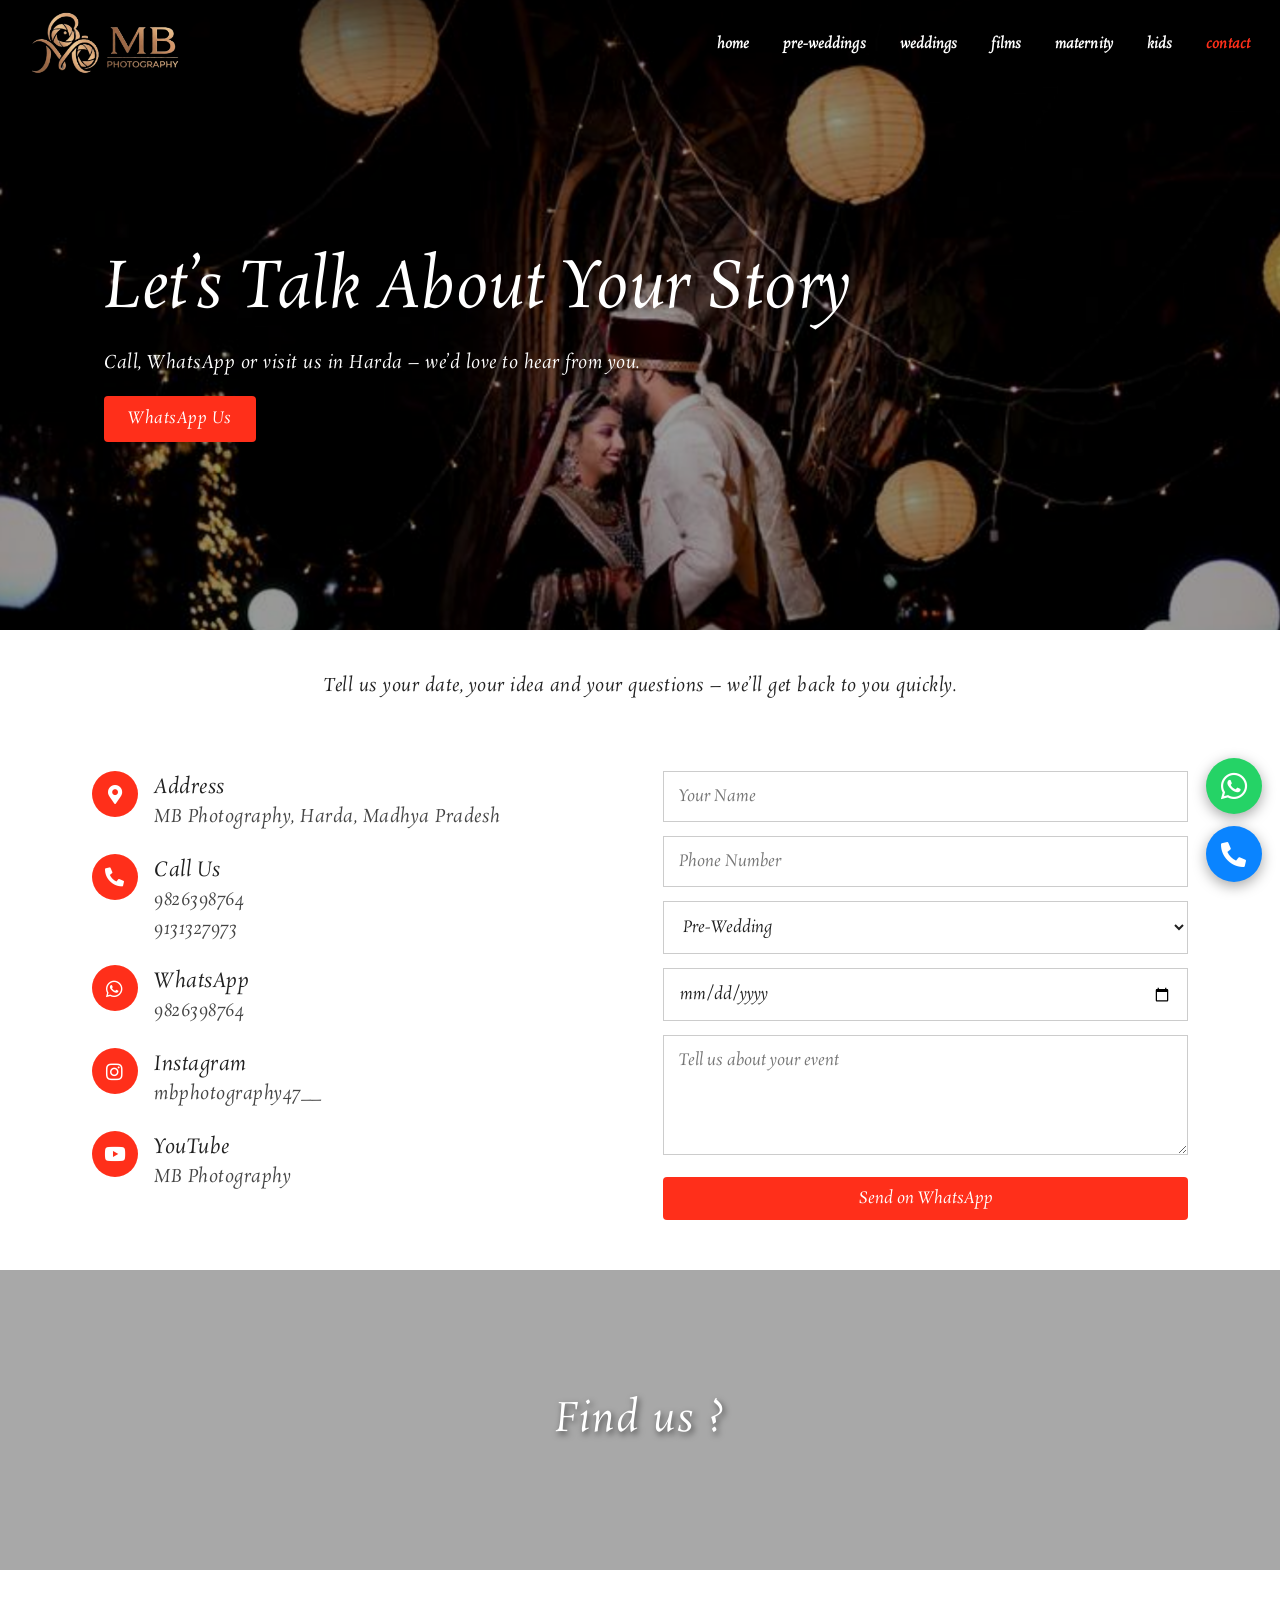
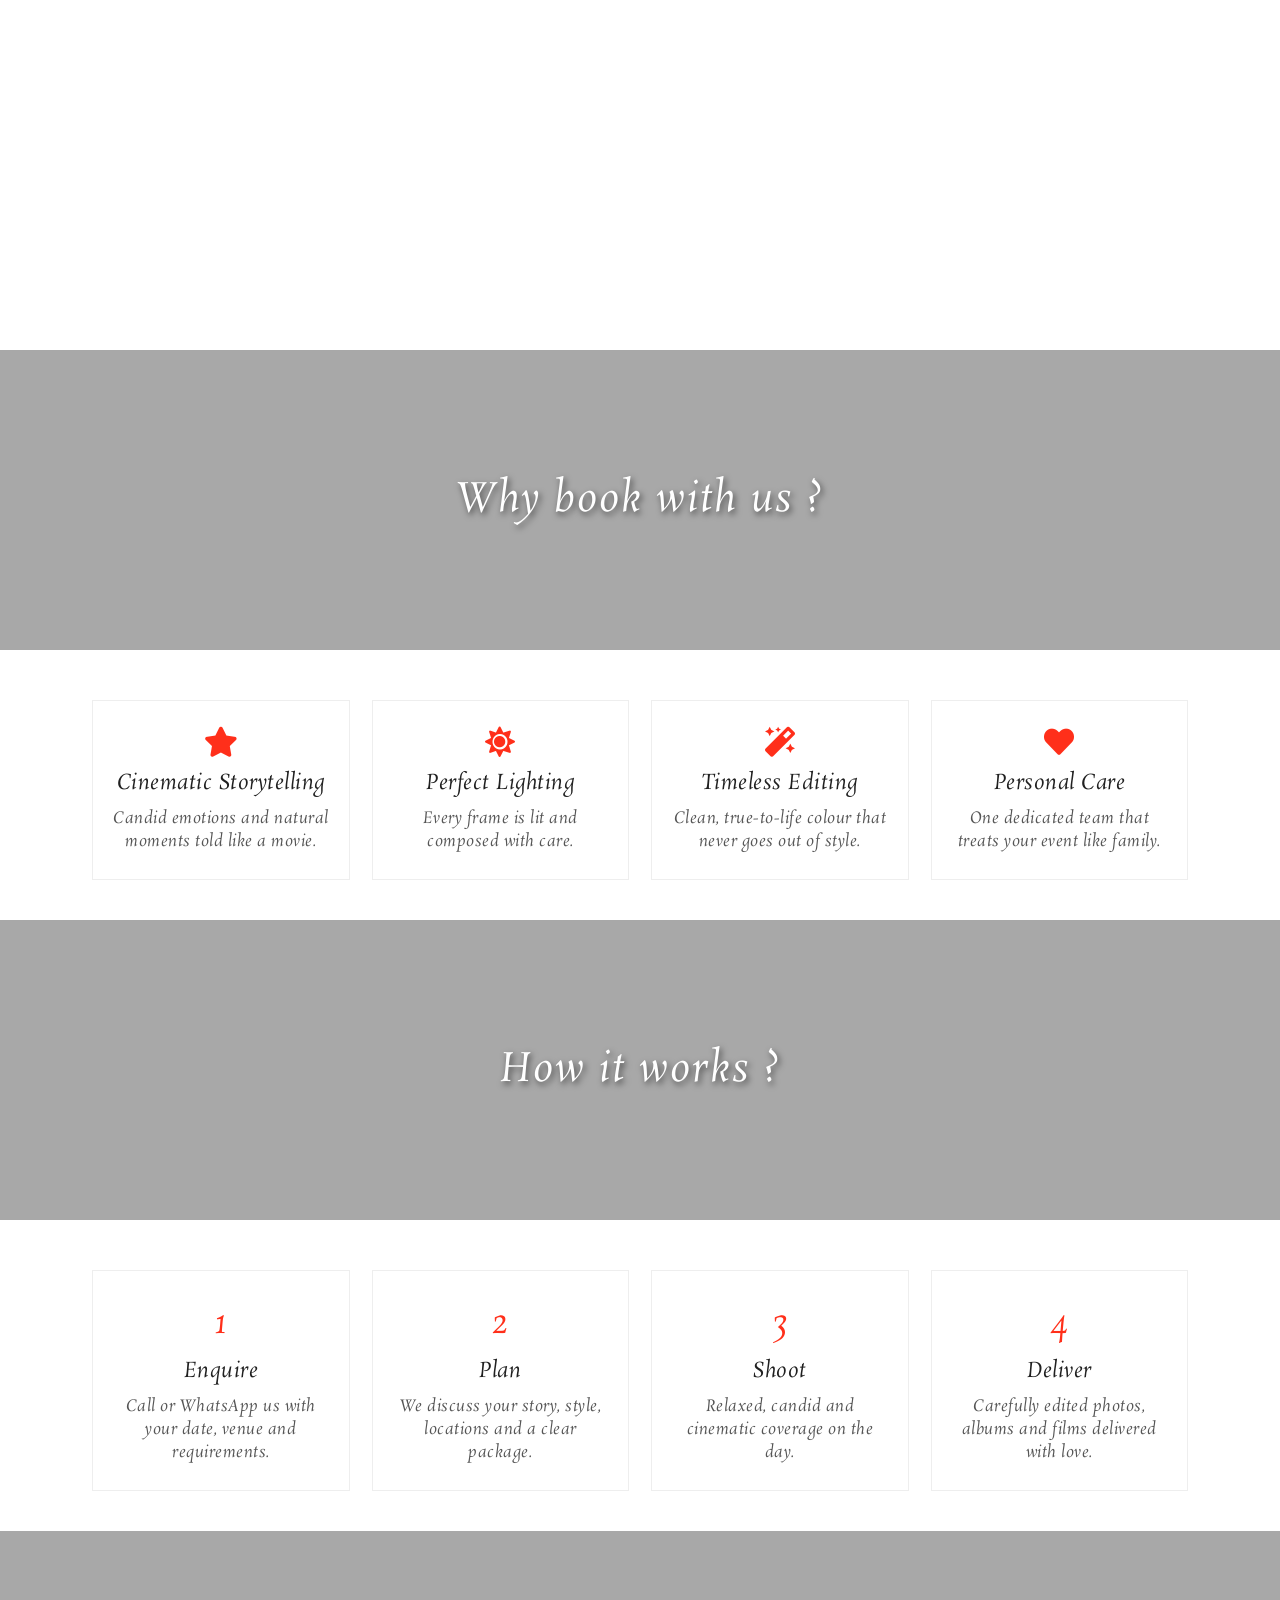
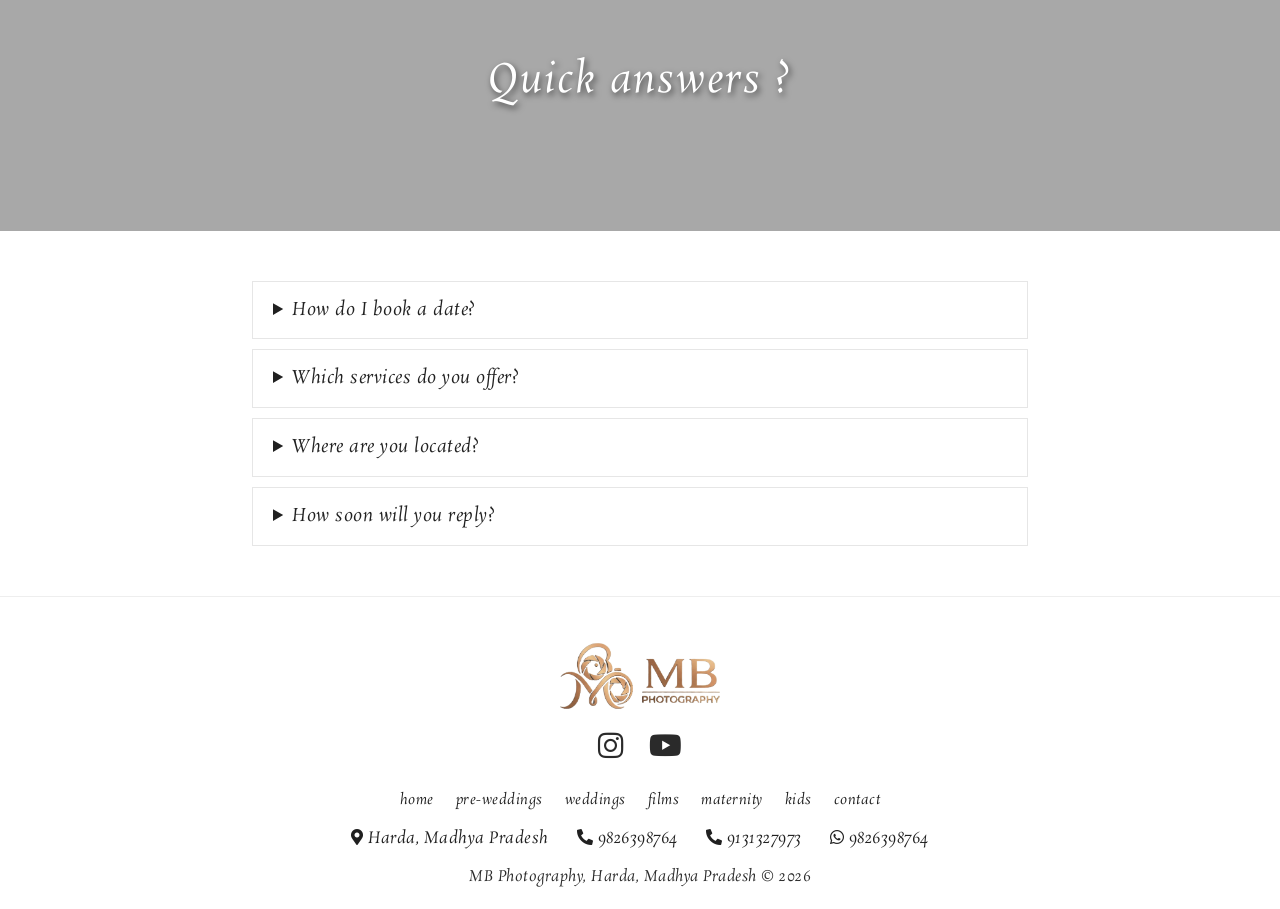
==== contact.html @ c356314d "first commit" ====
<!DOCTYPE html>
<html lang="en"><head><meta charset="utf-8"><meta name="viewport" content="width=device-width,initial-scale=1">
<title>Contact MB Photography - Harda, Madhya Pradesh</title>
<meta name="description" content="Contact MB Photography, Harda, Madhya Pradesh. Call 9826398764 / 9131327973 or WhatsApp 9826398764.">
<meta property="og:title" content="Contact MB Photography - Harda, Madhya Pradesh"><meta property="og:description" content="Contact MB Photography, Harda, Madhya Pradesh. Call 9826398764 / 9131327973 or WhatsApp 9826398764."><meta property="og:image" content="assets/img/photo1.jpg">
<link rel="icon" type="image/png" sizes="32x32" href="assets/img/favicon-32.png"><link rel="icon" type="image/png" sizes="192x192" href="assets/img/favicon.png"><link rel="apple-touch-icon" href="assets/img/favicon.png">
<link rel="preconnect" href="https://fonts.googleapis.com"><link rel="preconnect" href="https://fonts.gstatic.com" crossorigin>
<link href="https://fonts.googleapis.com/css2?family=Rosarivo:ital@0;1&family=Poppins:wght@400;500;600&display=swap" rel="stylesheet">
<link rel="stylesheet" href="assets/fa/css/fontawesome.min.css"><link rel="stylesheet" href="assets/fa/css/brands.min.css"><link rel="stylesheet" href="assets/fa/css/solid.min.css">
<link rel="stylesheet" href="css/style.css">
<script type="application/ld+json">{"@context":"https://schema.org","@type":"ProfessionalService","name":"MB Photography","image":"assets/img/logo.png","telephone":"+919826398764","address":{"@type":"PostalAddress","addressLocality":"Harda","addressRegion":"Madhya Pradesh","addressCountry":"IN"},"sameAs":["https://youtube.com/@mbphotography6036","https://www.instagram.com/mbphotography47__"]}</script>
</head><body>
<header><div class="nav"><a class="logo" href="index.html"><img src="assets/img/logo.png" alt="MB Photography"></a>
<button class="burger" aria-label="Menu">☰</button>
<ul class="menu"><li><a href="index.html">Home</a></li><li><a href="pre-weddings.html">Pre-Weddings</a></li><li><a href="weddings.html">Weddings</a></li><li><a href="films.html">Films</a></li><li><a href="maternity.html">Maternity</a></li><li><a href="kids.html">Kids</a></li><li><a href="contact.html" class=active>Contact</a></li></ul></div></header>
<section class="hero small"><div class="slide on" style="background-image:url(assets/img/photo2.jpg)"></div><div class="slide" style="background-image:url(assets/img/photo1.jpg)"></div><div class="in"><h1>Let’s Talk About Your Story</h1><p>Call, WhatsApp or visit us in Harda – we’d love to hear from you.</p><a class="btn" href="https://wa.me/919826398764?text=Hello%20MB%20Photography" target="_blank" rel="noopener">WhatsApp Us</a></div></section><section class="txt rv"><div class="wrap"><p>Tell us your date, your idea and your questions – we’ll get back to you quickly.</p></div></section><div class="wrap"><div class="two rv"><div><div class="cinfo"><i class="fas fa-map-marker-alt"></i><div><h4>Address</h4><span>MB Photography, Harda, Madhya Pradesh</span></div></div>
<div class="cinfo"><i class="fas fa-phone-alt"></i><div><h4>Call Us</h4><a href="tel:+919826398764">9826398764</a><br><a href="tel:+919131327973">9131327973</a></div></div>
<div class="cinfo"><i class="fab fa-whatsapp"></i><div><h4>WhatsApp</h4><a href="https://wa.me/919826398764" target="_blank" rel="noopener">9826398764</a></div></div>
<div class="cinfo"><i class="fab fa-instagram"></i><div><h4>Instagram</h4><a href="https://www.instagram.com/mbphotography47__" target="_blank" rel="noopener">mbphotography47__</a></div></div>
<div class="cinfo"><i class="fab fa-youtube"></i><div><h4>YouTube</h4><a href="https://youtube.com/@mbphotography6036" target="_blank" rel="noopener">MB Photography</a></div></div></div><div><form id="enq"><input name="name" placeholder="Your Name" required><input name="phone" type="tel" placeholder="Phone Number" required>
<select name="service"><option>Pre-Wedding</option><option>Wedding</option><option>Film</option><option>Maternity</option><option>Kids</option><option>Other</option></select>
<input name="date" type="date"><textarea name="msg" rows="4" placeholder="Tell us about your event"></textarea><button class="btn" type="submit">Send on WhatsApp</button></form></div></div></div><section class="band sm" style="background-image:url(assets/img/photo4.jpg)"><h2>Find us ?</h2></section><iframe loading="lazy" src="https://www.google.com/maps?q=Harda,+Madhya+Pradesh&output=embed" title="Map"></iframe><section class="band sm" style="background-image:url(assets/img/photo3.jpg)"><h2>Why book with us ?</h2></section><div class="wrap"><div style="height:40px"></div><div class="cols c4"><div class="box rv"><i class="fas fa-star"></i><h3>Cinematic Storytelling</h3><p>Candid emotions and natural moments told like a movie.</p></div><div class="box rv"><i class="fas fa-sun"></i><h3>Perfect Lighting</h3><p>Every frame is lit and composed with care.</p></div><div class="box rv"><i class="fas fa-magic"></i><h3>Timeless Editing</h3><p>Clean, true-to-life colour that never goes out of style.</p></div><div class="box rv"><i class="fas fa-heart"></i><h3>Personal Care</h3><p>One dedicated team that treats your event like family.</p></div></div></div><section class="band sm" style="background-image:url(assets/img/photo5.jpg)"><h2>How it works ?</h2></section><div class="wrap"><div style="height:40px"></div><div class="cols c4"><div class="box rv"><span class="num">1</span><h3>Enquire</h3><p>Call or WhatsApp us with your date, venue and requirements.</p></div><div class="box rv"><span class="num">2</span><h3>Plan</h3><p>We discuss your story, style, locations and a clear package.</p></div><div class="box rv"><span class="num">3</span><h3>Shoot</h3><p>Relaxed, candid and cinematic coverage on the day.</p></div><div class="box rv"><span class="num">4</span><h3>Deliver</h3><p>Carefully edited photos, albums and films delivered with love.</p></div></div></div><section class="band sm" style="background-image:url(assets/img/photo1.jpg)"><h2>Quick answers ?</h2></section><div class="wrap"><div style="height:40px"></div><div class="faq rv"><details><summary>How do I book a date?</summary><p>Call or WhatsApp us on 9826398764 with your event date and requirements.</p></details><details><summary>Which services do you offer?</summary><p>Pre-weddings, weddings, films, maternity and kids photography.</p></details><details><summary>Where are you located?</summary><p>We are based in Harda, Madhya Pradesh and travel for events on request.</p></details><details><summary>How soon will you reply?</summary><p>We usually reply on WhatsApp and calls as soon as we are free.</p></details></div></div>
<footer><div class="wrap"><img src="assets/img/logo.png" alt="MB Photography">
<div class="soc"><a href="https://www.instagram.com/mbphotography47__" target="_blank" rel="noopener" aria-label="Instagram"><i class="fab fa-instagram"></i></a><a href="https://youtube.com/@mbphotography6036" target="_blank" rel="noopener" aria-label="YouTube"><i class="fab fa-youtube"></i></a></div>
<div class="fnav"><a href="index.html">home</a><a href="pre-weddings.html">pre-weddings</a><a href="weddings.html">weddings</a><a href="films.html">films</a><a href="maternity.html">maternity</a><a href="kids.html">kids</a><a href="contact.html">contact</a></div>
<div class="fc"><span><i class="fas fa-map-marker-alt"></i> Harda, Madhya Pradesh</span><a href="tel:+919826398764"><i class="fas fa-phone-alt"></i> 9826398764</a><a href="tel:+919131327973"><i class="fas fa-phone-alt"></i> 9131327973</a><a href="https://wa.me/919826398764" target="_blank" rel="noopener"><i class="fab fa-whatsapp"></i> 9826398764</a></div>
<div class="copy">MB Photography, Harda, Madhya Pradesh © 2026</div></div></footer>
<div class="floatbtn"><a class="wa" href="https://wa.me/919826398764?text=Hello%20MB%20Photography" target="_blank" rel="noopener" aria-label="WhatsApp"><i class="fab fa-whatsapp"></i></a><a class="ph" href="tel:+919826398764" aria-label="Call"><i class="fas fa-phone-alt"></i></a></div>
<script src="js/main.js"></script><script src="js/reviews.js"></script></body></html>
---- assets/fa/css/brands.min.css ----
/*!
 * Font Awesome Free 5.15.3 by @fontawesome - https://fontawesome.com
 * License - https://fontawesome.com/license/free (Icons: CC BY 4.0, Fonts: SIL OFL 1.1, Code: MIT License)
 */
@font-face{font-family:"Font Awesome 5 Brands";font-style:normal;font-weight:400;font-display:block;src:url(../webfonts/fa-brands-400.eot);src:url(../webfonts/fa-brands-400.eot#iefix) format("embedded-opentype"),url(../webfonts/fa-brands-400.woff2) format("woff2"),url(../webfonts/fa-brands-400.woff) format("woff"),url(../webfonts/fa-brands-400.ttf) format("truetype"),url(../webfonts/fa-brands-400.svg#fontawesome) format("svg")}.fab{font-family:"Font Awesome 5 Brands";font-weight:400}
---- assets/fa/css/solid.min.css ----
/*!
 * Font Awesome Free 5.15.3 by @fontawesome - https://fontawesome.com
 * License - https://fontawesome.com/license/free (Icons: CC BY 4.0, Fonts: SIL OFL 1.1, Code: MIT License)
 */
@font-face{font-family:"Font Awesome 5 Free";font-style:normal;font-weight:900;font-display:block;src:url(../webfonts/fa-solid-900.eot);src:url(../webfonts/fa-solid-900.eot#iefix) format("embedded-opentype"),url(../webfonts/fa-solid-900.woff2) format("woff2"),url(../webfonts/fa-solid-900.woff) format("woff"),url(../webfonts/fa-solid-900.ttf) format("truetype"),url(../webfonts/fa-solid-900.svg#fontawesome) format("svg")}.fa,.fas{font-family:"Font Awesome 5 Free";font-weight:900}
---- css/style.css ----
:root{--red:#ff2f1a;--pink:#fc5ab5;--dark:#202020;--ff:'Rosarivo',Georgia,'Times New Roman',serif}
*{box-sizing:border-box;margin:0;padding:0}
html{scroll-behavior:smooth}
body{background:#fff;color:var(--dark);font-family:var(--ff);font-style:italic;font-size:18px;line-height:1.6;letter-spacing:.5px;-webkit-text-size-adjust:100%}
img{max-width:100%;display:block}a{color:inherit;text-decoration:none}
.wrap{max-width:1140px;margin:0 auto;padding:0 22px}
/* header */
header{position:fixed;top:0;left:0;right:0;z-index:50;transition:background .3s,box-shadow .3s;background:linear-gradient(rgba(0,0,0,.45),rgba(0,0,0,0))}
header.solid{background:#fff;box-shadow:0 2px 12px rgba(0,0,0,.15)}
.nav{display:flex;align-items:center;justify-content:space-between;height:86px;padding:0 30px}
.logo img{height:64px;width:auto;transition:.3s}
header.solid .nav{height:72px}header.solid .logo img{height:52px}
.menu{display:flex;gap:34px;list-style:none}
.menu a{color:#fff;font-size:14px;font-weight:700;text-transform:lowercase;letter-spacing:.1px;transition:.25s;text-shadow:0 1px 4px rgba(0,0,0,.5)}
header.solid .menu a{color:#114358;text-shadow:none}
.menu a{display:inline-block}.menu a:hover{transform:scale(1.12)}.menu a:hover,.menu a.active{color:var(--red)!important}
.burger{display:none;background:var(--red);border:0;color:#fff;font-size:22px;width:44px;height:40px;border-radius:3px;cursor:pointer}
/* hero */
.hero{position:relative;min-height:100vh;display:flex;align-items:center;overflow:hidden;color:#fff}
.hero.small{min-height:70vh}
.slide{position:absolute;inset:0;background-size:cover;background-position:center;opacity:0;transition:opacity 1.2s}
.slide.on{opacity:1;animation:kb 7s linear forwards}
@keyframes kb{to{transform:scale(1.12)}}
.hero:after{content:"";position:absolute;inset:0;background:#000;opacity:.4}
.hero .in{animation:fadeIn 1.2s ease both;position:relative;z-index:2;padding:100px 22px 40px 104px;max-width:900px}
.hero h1{font-size:clamp(34px,5vw,64px);font-weight:300;line-height:1.3;margin-bottom:18px}
.hero p{font-size:18px;margin-bottom:10px;max-width:640px}
.btn{display:inline-block;background:var(--red);color:#fff;font-family:var(--ff);font-style:italic;font-weight:500;font-size:16px;padding:10px 24px;border-radius:4px;border:0;cursor:pointer;transition:.4s;margin-top:8px}
.btn:hover{background:var(--pink)}
.btn.alt{background:#2a2a2a}.btn.alt:hover{background:var(--pink)}
/* sections */
.txt{padding:44px 0 30px;text-align:center}
.txt p{max-width:1000px;margin:0 auto 22px;font-size:18px;line-height:25px;color:var(--dark)}
.band{position:relative;height:400px;display:flex;align-items:center;justify-content:center;background-size:cover;background-position:center;}
.band:before{content:"";position:absolute;inset:0;background:#000;opacity:.34}
.band h2{position:relative;font-weight:400;font-size:clamp(28px,4vw,40px);color:#fff;letter-spacing:2px;text-shadow:2px 3px 6px rgba(0,0,0,.6);text-align:center;padding:0 20px}
.band.sm{height:300px}
@media(min-width:1025px){.band{background-attachment:fixed}}
.list{max-width:820px;margin:0 auto 26px;list-style:none;text-align:left;padding:0 22px}
.list li{padding:8px 0 8px 30px;position:relative;border-bottom:1px solid #eee}
.list li:before{content:"✦";position:absolute;left:0;color:var(--red)}
.cols{display:grid;grid-template-columns:repeat(3,1fr);gap:22px;margin:10px 0 40px}
.cols.c4{grid-template-columns:repeat(4,1fr)}
.box{border:1px solid #eee;padding:26px 20px;text-align:center;transition:.35s;background:#fff}
.box:hover{box-shadow:0 8px 24px rgba(0,0,0,.12);transform:translateY(-4px)}
.box i{font-size:30px;color:var(--red);margin-bottom:10px;display:block}
.box h3{font-weight:400;font-size:21px;margin-bottom:6px}
.box p{font-size:16px;line-height:23px;color:#555}
.box .num{font-size:34px;color:var(--red);display:block;margin-bottom:4px}
.cards{display:grid;grid-template-columns:repeat(3,1fr);gap:22px;margin:10px 0 50px}
.card{position:relative;display:block;overflow:hidden;aspect-ratio:4/3;color:#fff}
.card img{width:100%;height:100%;object-fit:cover;transition:.6s}
.card:hover img{transform:scale(1.08)}
.card:after{content:"";position:absolute;inset:0;background:linear-gradient(transparent 40%,rgba(0,0,0,.75))}
.card .t{position:absolute;left:18px;right:18px;bottom:16px;z-index:2}
.card h3{font-weight:400;font-size:24px;text-shadow:1px 2px 4px rgba(0,0,0,.6)}
.card p{font-size:14px;line-height:19px}
.gal{columns:3 260px;column-gap:12px;margin:10px 0 50px}
.gal img{width:100%;margin-bottom:12px;cursor:zoom-in;transition:.4s}.gal img:hover{opacity:.85}
details{border:1px solid #e6e6e6;margin-bottom:10px;padding:14px 20px;text-align:left}
summary{cursor:pointer;font-size:18px}details p{margin-top:8px;font-size:16px;color:#555}
.faq{max-width:820px;margin:10px auto 50px;padding:0 22px}
.cinfo{display:flex;gap:16px;align-items:flex-start;margin-bottom:22px;text-align:left}
.cinfo i{width:46px;height:46px;background:var(--red);color:#fff;display:flex;align-items:center;justify-content:center;flex:none;font-size:19px;border-radius:50%}
.cinfo h4{font-weight:400;font-size:20px}.cinfo a,.cinfo span{color:#444}.cinfo a:hover{color:var(--red)}
.two{display:grid;grid-template-columns:1fr 1fr;gap:46px;margin:20px 0 50px;align-items:start}
form{display:grid;gap:14px}
input,textarea,select{width:100%;background:#fff;border:1px solid #ccc;padding:13px 15px;font-family:var(--ff);font-style:italic;font-size:16px;color:var(--dark)}
input:focus,textarea:focus,select:focus{outline:0;border-color:var(--red)}
iframe{width:100%;height:380px;border:0;display:block}
/* footer */
footer{background:#fff;border-top:1px solid #eee;padding:44px 0 20px;text-align:center}
.soc{display:flex;gap:26px;justify-content:center;margin-bottom:18px}
.soc a{font-size:29px;color:#2a2a2a;transition:.3s}.soc a:hover{color:var(--pink)}
.fc{display:flex;gap:10px 28px;justify-content:center;flex-wrap:wrap;margin-bottom:14px;font-size:16px}
.fc a:hover{color:var(--red)}
.fnav{display:flex;gap:6px 22px;justify-content:center;flex-wrap:wrap;margin-bottom:14px;font-size:14px}
.fnav a:hover{color:var(--red)}
footer img{height:70px;width:auto;margin:0 auto 14px}
.copy{font-size:15px;color:#2a2a2a}
/* floating buttons */
.floatbtn{position:fixed;right:18px;bottom:18px;z-index:60;display:flex;flex-direction:column;gap:12px}
.floatbtn a{width:56px;height:56px;border-radius:50%;display:flex;align-items:center;justify-content:center;color:#fff;font-size:30px;box-shadow:0 4px 14px rgba(0,0,0,.35);transition:.3s;animation:pulse 2.4s infinite}
.floatbtn a:hover{transform:scale(1.1)}
.floatbtn .wa{background:#25d366}.floatbtn .ph{background:#0a84ff;font-size:25px}
@keyframes pulse{0%{box-shadow:0 0 0 0 rgba(37,211,102,.5)}70%{box-shadow:0 0 0 14px rgba(37,211,102,0)}100%{box-shadow:0 0 0 0 rgba(37,211,102,0)}}
.lb{position:fixed;inset:0;background:rgba(0,0,0,.92);display:none;align-items:center;justify-content:center;z-index:100;cursor:zoom-out}
.lb.on{display:flex}.lb img{max-height:92vh;max-width:94vw}
.rv{opacity:1}
@media(max-width:900px){.cols,.cols.c4,.cards{grid-template-columns:repeat(2,1fr)}.two{grid-template-columns:1fr}.hero .in{padding-left:30px}}
@media(max-width:760px){
.nav{padding:0 16px;height:74px}.logo img{height:52px}.burger{display:block}
.menu{position:fixed;top:74px;left:0;right:0;background:#fff;flex-direction:column;gap:0;padding:6px 22px 14px;display:none;box-shadow:0 8px 16px rgba(0,0,0,.15)}
.menu.open{display:flex}.menu li{border-bottom:1px solid #eee}.menu a,header.solid .menu a{display:block;padding:13px 0;color:#114358;text-shadow:none;font-size:15px}
.cols,.cols.c4,.cards{grid-template-columns:1fr}.hero .in{padding:100px 22px 40px}.band{height:260px}body{font-size:17px}}
/* google reviews */
.gr{padding:50px 0 40px;text-align:center;font-style:normal;font-family:'Poppins',Arial,sans-serif;letter-spacing:0}
.gr-head strong{display:block;font-size:26px;font-weight:600;color:#000;letter-spacing:.3px}
.gr-head .st{display:flex;gap:2px;justify-content:center;margin:6px 0}
.gr-head .st img{width:30px;height:30px}
.gr-head span{font-size:16px;color:#000}
.gr-head .glogo{margin:8px auto 0;height:34px;width:auto}
.gr-view{position:relative;max-width:1180px;margin:28px auto 0;padding:0 56px}
.gr-clip{overflow:hidden;padding:12px 0 22px}
.gr-track{display:flex;transition:transform .6s ease}
.gr-slide{padding:0 10px;min-width:0}
.gr-card{background:#fff;border-radius:12px;box-shadow:0 2px 12px rgba(0,0,0,.14);padding:22px 24px;text-align:left;height:100%;min-height:230px}
.gr-top{display:flex;align-items:center;gap:12px}
.gr-av{width:50px;height:50px;border-radius:50%;color:#fff;font-size:22px;display:flex;align-items:center;justify-content:center;flex:none}
.gr-meta{flex:1;min-width:0}.gr-meta b{display:block;font-size:17px;font-weight:600;color:#000;line-height:1.3}
.gr-meta span{font-size:14px;color:#777}
.gr-stars{display:flex;gap:1px;margin:14px 0 10px}
.gr-card p{font-size:16px;line-height:1.55;color:#000;font-style:normal;margin:0}
.gr-btn{position:absolute;top:50%;transform:translateY(-70%);width:38px;height:38px;border-radius:50%;background:#fff;border:1px solid #ddd;box-shadow:0 1px 6px rgba(0,0,0,.18);cursor:pointer;font-size:18px;color:#333;display:flex;align-items:center;justify-content:center;transition:.25s}
.gr-btn:hover{background:var(--red);color:#fff;border-color:var(--red)}
.gr-prev{left:6px}.gr-next{right:6px}
.gr-dots{display:flex;gap:8px;justify-content:center;flex-wrap:wrap;margin-top:6px}
.gr-dots button{width:9px;height:9px;border-radius:50%;border:0;background:#ccc;cursor:pointer;padding:0;transition:.3s}
.gr-dots button.on{background:var(--red);transform:scale(1.35)}
@media(max-width:700px){.gr-view{padding:0 14px}.gr-btn{display:none}.gr-head strong{font-size:22px}.gr-card{min-height:0}}

@keyframes fadeIn{from{opacity:0}to{opacity:1}}
.burger:hover{transform:scale(1.12)}.burger{transition:.3s}
/* alternating rows */
.rows{margin:44px 0 20px}
.row{display:grid;grid-template-columns:1fr 1fr;gap:44px;align-items:center;margin-bottom:46px}
.row.rev .rimg{order:2}
.rimg{overflow:hidden}.rimg img{width:100%;aspect-ratio:4/3;object-fit:cover;transition:.7s}.rimg:hover img{transform:scale(1.06)}
.rtx h3{font-weight:400;font-size:30px;margin-bottom:10px;color:#114358}
.rtx h3:after{content:"";display:block;width:54px;height:2px;background:var(--red);margin-top:10px}
.rtx p{margin-bottom:12px;color:#333;line-height:26px}
.rtx ul{list-style:none;margin-top:6px}.rtx li{padding:4px 0 4px 26px;position:relative}.rtx li:before{content:"✦";position:absolute;left:0;color:var(--red);font-size:14px}
.cols.c3b{grid-template-columns:repeat(3,1fr)}
.watch{display:grid;grid-template-columns:1fr 1fr;gap:22px;margin:40px 0 50px}
.watch a{position:relative;display:block;aspect-ratio:16/9;overflow:hidden;color:#fff}
.watch img{width:100%;height:100%;object-fit:cover;transition:.6s}.watch a:hover img{transform:scale(1.07)}
.watch a:after{content:"";position:absolute;inset:0;background:rgba(0,0,0,.45)}
.watch .pl{position:absolute;inset:0;z-index:2;display:flex;flex-direction:column;align-items:center;justify-content:center;gap:8px;text-align:center;font-size:22px}
.watch .pl i{font-size:54px;color:#fff;transition:.3s}.watch a:hover .pl i{color:var(--red);transform:scale(1.15)}
.gal.g2c{columns:2 300px}
.tag{display:flex;flex-wrap:wrap;gap:10px;justify-content:center;margin:0 0 40px}
.tag span{border:1px solid var(--red);color:var(--red);padding:6px 18px;border-radius:30px;font-size:15px;transition:.3s}.tag span:hover{background:var(--red);color:#fff}
@media(max-width:900px){.row,.watch{grid-template-columns:1fr}.row.rev .rimg{order:0}.cols.c3b{grid-template-columns:repeat(2,1fr)}}
@media(max-width:760px){.cols.c3b{grid-template-columns:1fr}.rtx h3{font-size:25px}}

/* ===== white background everywhere ===== */
html,body{background:#fff}

/* ===== entrance + scroll animations (Modern Studio style) ===== */
@keyframes fadeUp{from{opacity:0;transform:translateY(44px)}to{opacity:1;transform:none}}
@keyframes fadeDown{from{opacity:0;transform:translateY(-30px)}to{opacity:1;transform:none}}
@keyframes zoomIn{from{opacity:0;transform:scale(.85)}to{opacity:1;transform:none}}
header{animation:fadeDown .9s ease both}
.hero .in{animation:none}
.hero .in h1{animation:fadeUp 1.1s cubic-bezier(.2,.7,.2,1) .35s both}
.hero .in p{animation:fadeUp 1.1s cubic-bezier(.2,.7,.2,1) .7s both}
.hero .in .btn{animation:fadeUp 1.1s cubic-bezier(.2,.7,.2,1) 1s both}
.hero .slide.on{animation:kb 9s ease-out forwards}
.js .rv{opacity:0;transform:translateY(44px);transition:opacity .9s cubic-bezier(.2,.7,.2,1),transform .9s cubic-bezier(.2,.7,.2,1)}
.js .rv.in{opacity:1;transform:none}
.js .gal.rv,.js .cards.rv{opacity:1;transform:none}
.js .band h2.rv{transform:scale(.85)}
.js .band h2.rv.in{transform:none}
.js .rimg.rv{transform:translateX(-60px)}
.js .row.rev .rimg.rv{transform:translateX(60px)}
.js .rimg.rv.in{transform:none}
.card:hover .t{transform:translateY(-6px)}.card .t{transition:.4s}
.btn{transition:.4s}.btn:hover{transform:translateY(-3px);box-shadow:0 8px 18px rgba(0,0,0,.25)}
@media(prefers-reduced-motion:reduce){
 header,.hero .in h1,.hero .in p,.hero .in .btn{animation:none}
 .js .rv{opacity:1;transform:none;transition:none}
 .slide.on{animation:none}
}
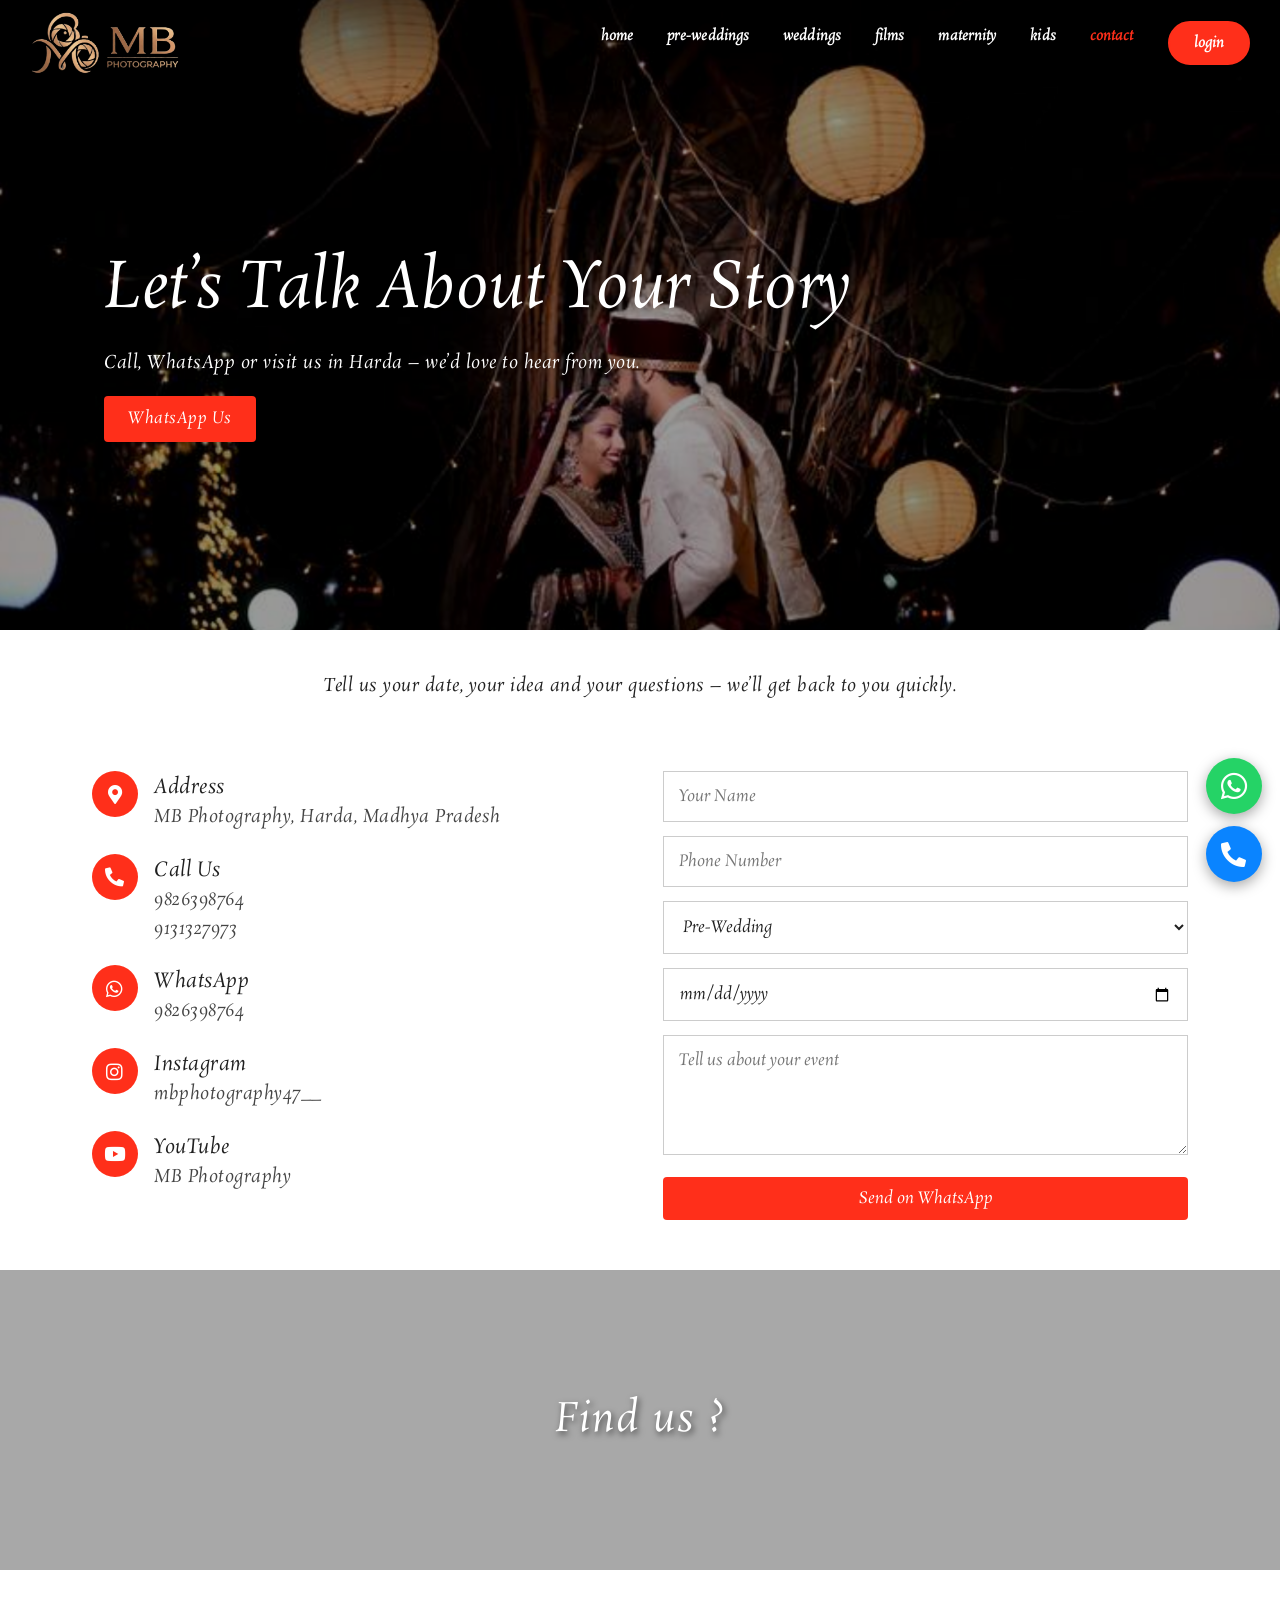
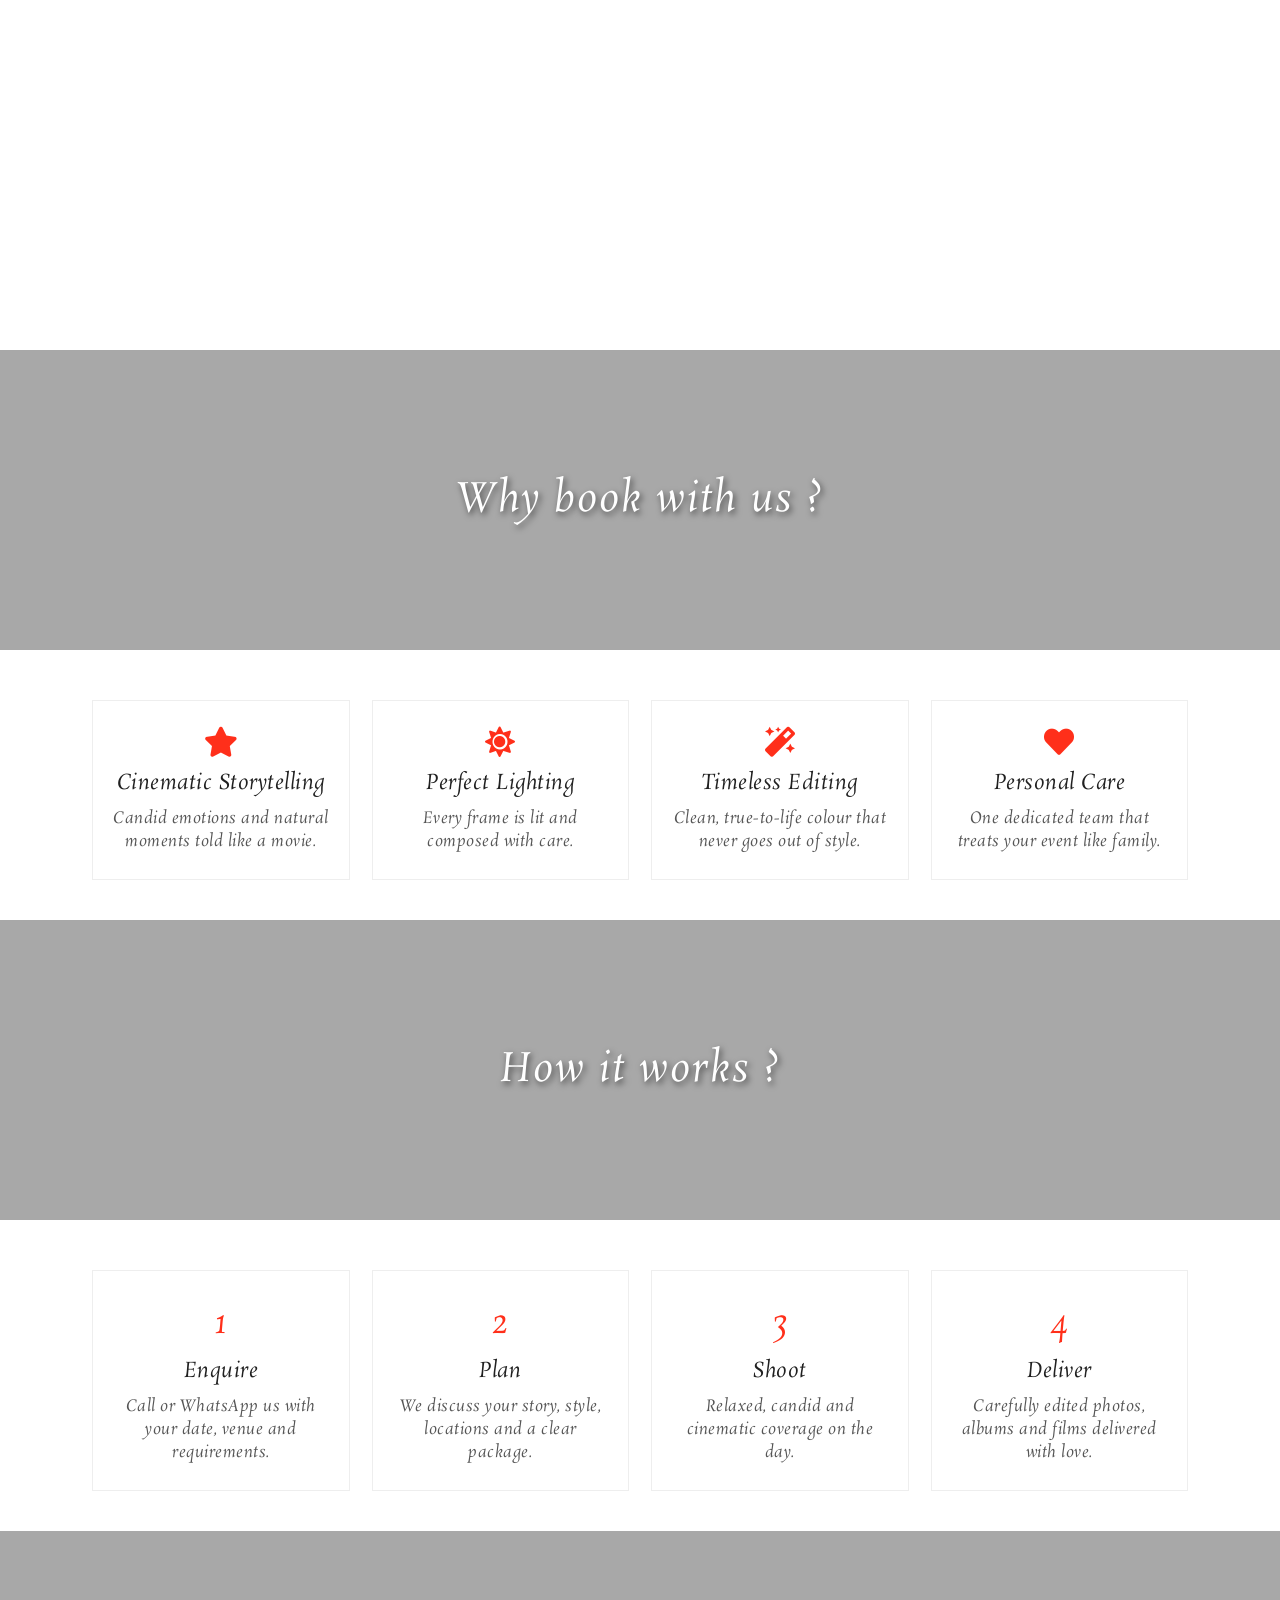
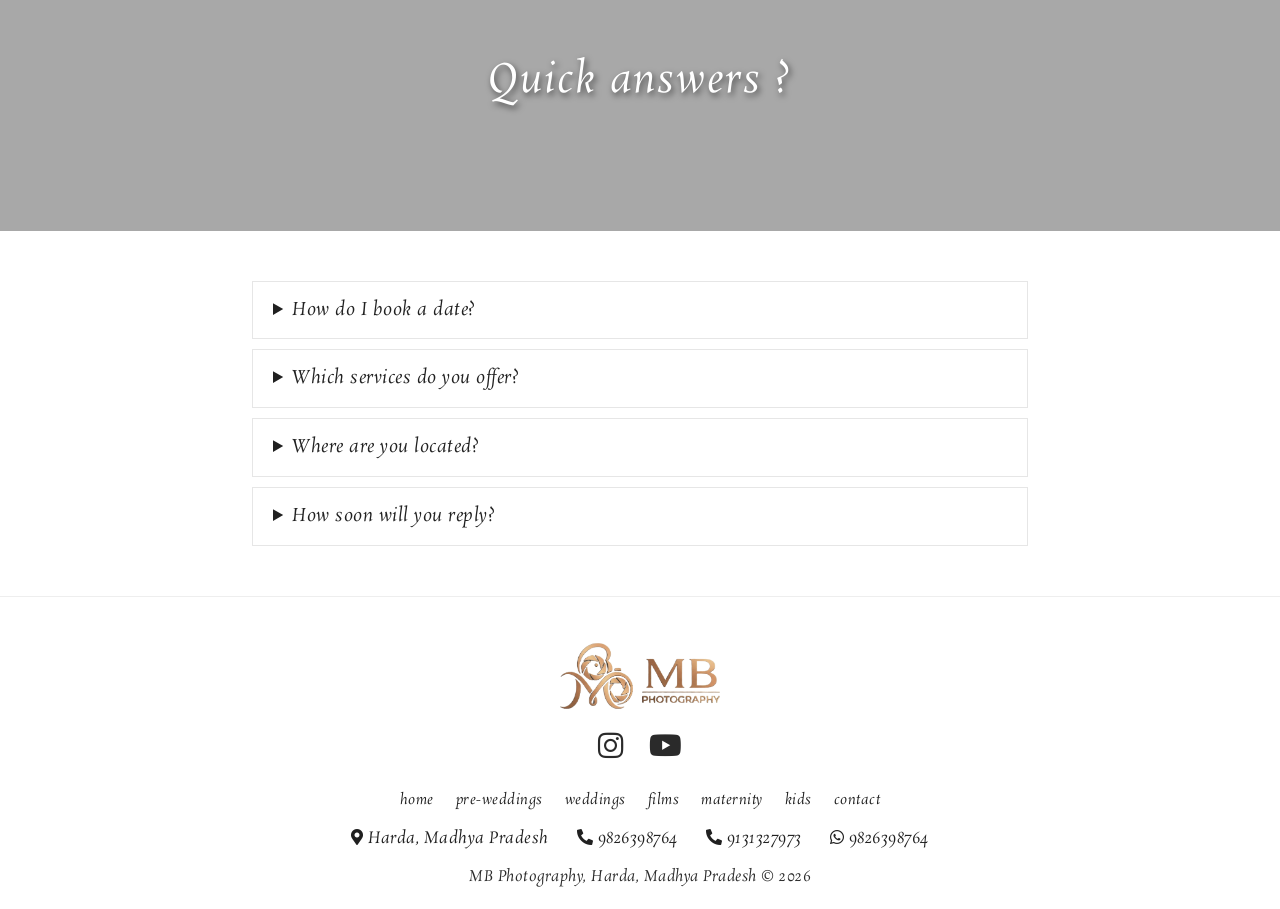
==== commit af009da1: "login panal" ====
--- a/contact.html
+++ b/contact.html
@@ -9,10 +9,10 @@
 <link rel="stylesheet" href="assets/fa/css/fontawesome.min.css"><link rel="stylesheet" href="assets/fa/css/brands.min.css"><link rel="stylesheet" href="assets/fa/css/solid.min.css">
 <link rel="stylesheet" href="css/style.css">
 <script type="application/ld+json">{"@context":"https://schema.org","@type":"ProfessionalService","name":"MB Photography","image":"assets/img/logo.png","telephone":"+919826398764","address":{"@type":"PostalAddress","addressLocality":"Harda","addressRegion":"Madhya Pradesh","addressCountry":"IN"},"sameAs":["https://youtube.com/@mbphotography6036","https://www.instagram.com/mbphotography47__"]}</script>
-</head><body>
+<script src="settings.js"></script><script src="cms.js"></script></head><body>
 <header><div class="nav"><a class="logo" href="index.html"><img src="assets/img/logo.png" alt="MB Photography"></a>
 <button class="burger" aria-label="Menu">☰</button>
-<ul class="menu"><li><a href="index.html">Home</a></li><li><a href="pre-weddings.html">Pre-Weddings</a></li><li><a href="weddings.html">Weddings</a></li><li><a href="films.html">Films</a></li><li><a href="maternity.html">Maternity</a></li><li><a href="kids.html">Kids</a></li><li><a href="contact.html" class=active>Contact</a></li></ul></div></header>
+<ul class="menu"><li><a href="index.html">Home</a></li><li><a href="pre-weddings.html">Pre-Weddings</a></li><li><a href="weddings.html">Weddings</a></li><li><a href="films.html">Films</a></li><li><a href="maternity.html">Maternity</a></li><li><a href="kids.html">Kids</a></li><li><a href="contact.html" class=active>Contact</a></li><li class="cms-login"><a href="admin.html">Login</a></li></ul></div></header>
 <section class="hero small"><div class="slide on" style="background-image:url(assets/img/photo2.jpg)"></div><div class="slide" style="background-image:url(assets/img/photo1.jpg)"></div><div class="in"><h1>Let’s Talk About Your Story</h1><p>Call, WhatsApp or visit us in Harda – we’d love to hear from you.</p><a class="btn" href="https://wa.me/919826398764?text=Hello%20MB%20Photography" target="_blank" rel="noopener">WhatsApp Us</a></div></section><section class="txt rv"><div class="wrap"><p>Tell us your date, your idea and your questions – we’ll get back to you quickly.</p></div></section><div class="wrap"><div class="two rv"><div><div class="cinfo"><i class="fas fa-map-marker-alt"></i><div><h4>Address</h4><span>MB Photography, Harda, Madhya Pradesh</span></div></div>
 <div class="cinfo"><i class="fas fa-phone-alt"></i><div><h4>Call Us</h4><a href="tel:+919826398764">9826398764</a><br><a href="tel:+919131327973">9131327973</a></div></div>
 <div class="cinfo"><i class="fab fa-whatsapp"></i><div><h4>WhatsApp</h4><a href="https://wa.me/919826398764" target="_blank" rel="noopener">9826398764</a></div></div>
--- a/css/style.css
+++ b/css/style.css
@@ -171,3 +171,8 @@
  .js .rv{opacity:1;transform:none;transition:none}
  .slide.on{animation:none}
 }
+
+/* Login button (admin) */
+.menu .cms-login a{background:var(--red);color:#fff!important;padding:9px 24px;border-radius:30px;text-shadow:none;border:2px solid var(--red);font-weight:700}
+.menu .cms-login a:hover,.menu .cms-login a:focus{background:#114358;border-color:#114358;color:#fff!important}
+@media(max-width:760px){.menu li.cms-login{border-bottom:0;padding:12px 0 2px}.menu .cms-login a{display:inline-block;padding:10px 30px}}
